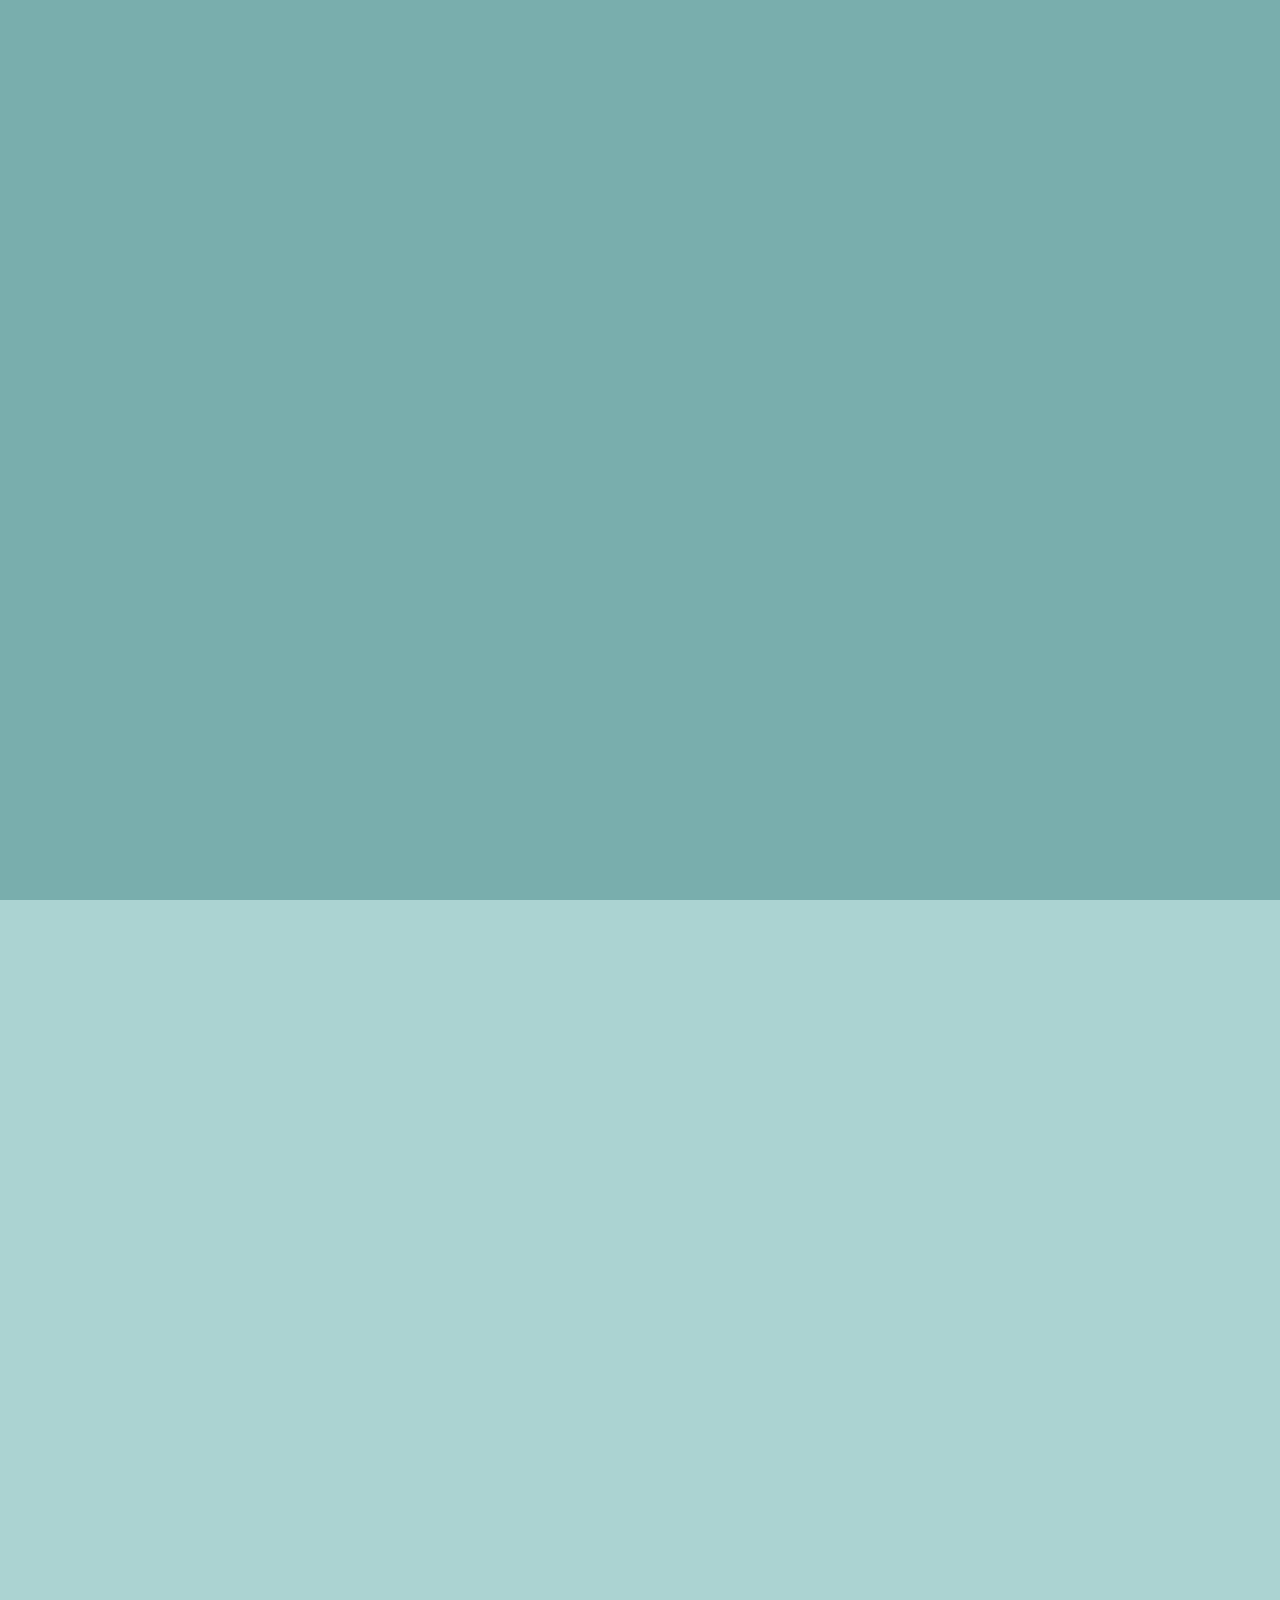
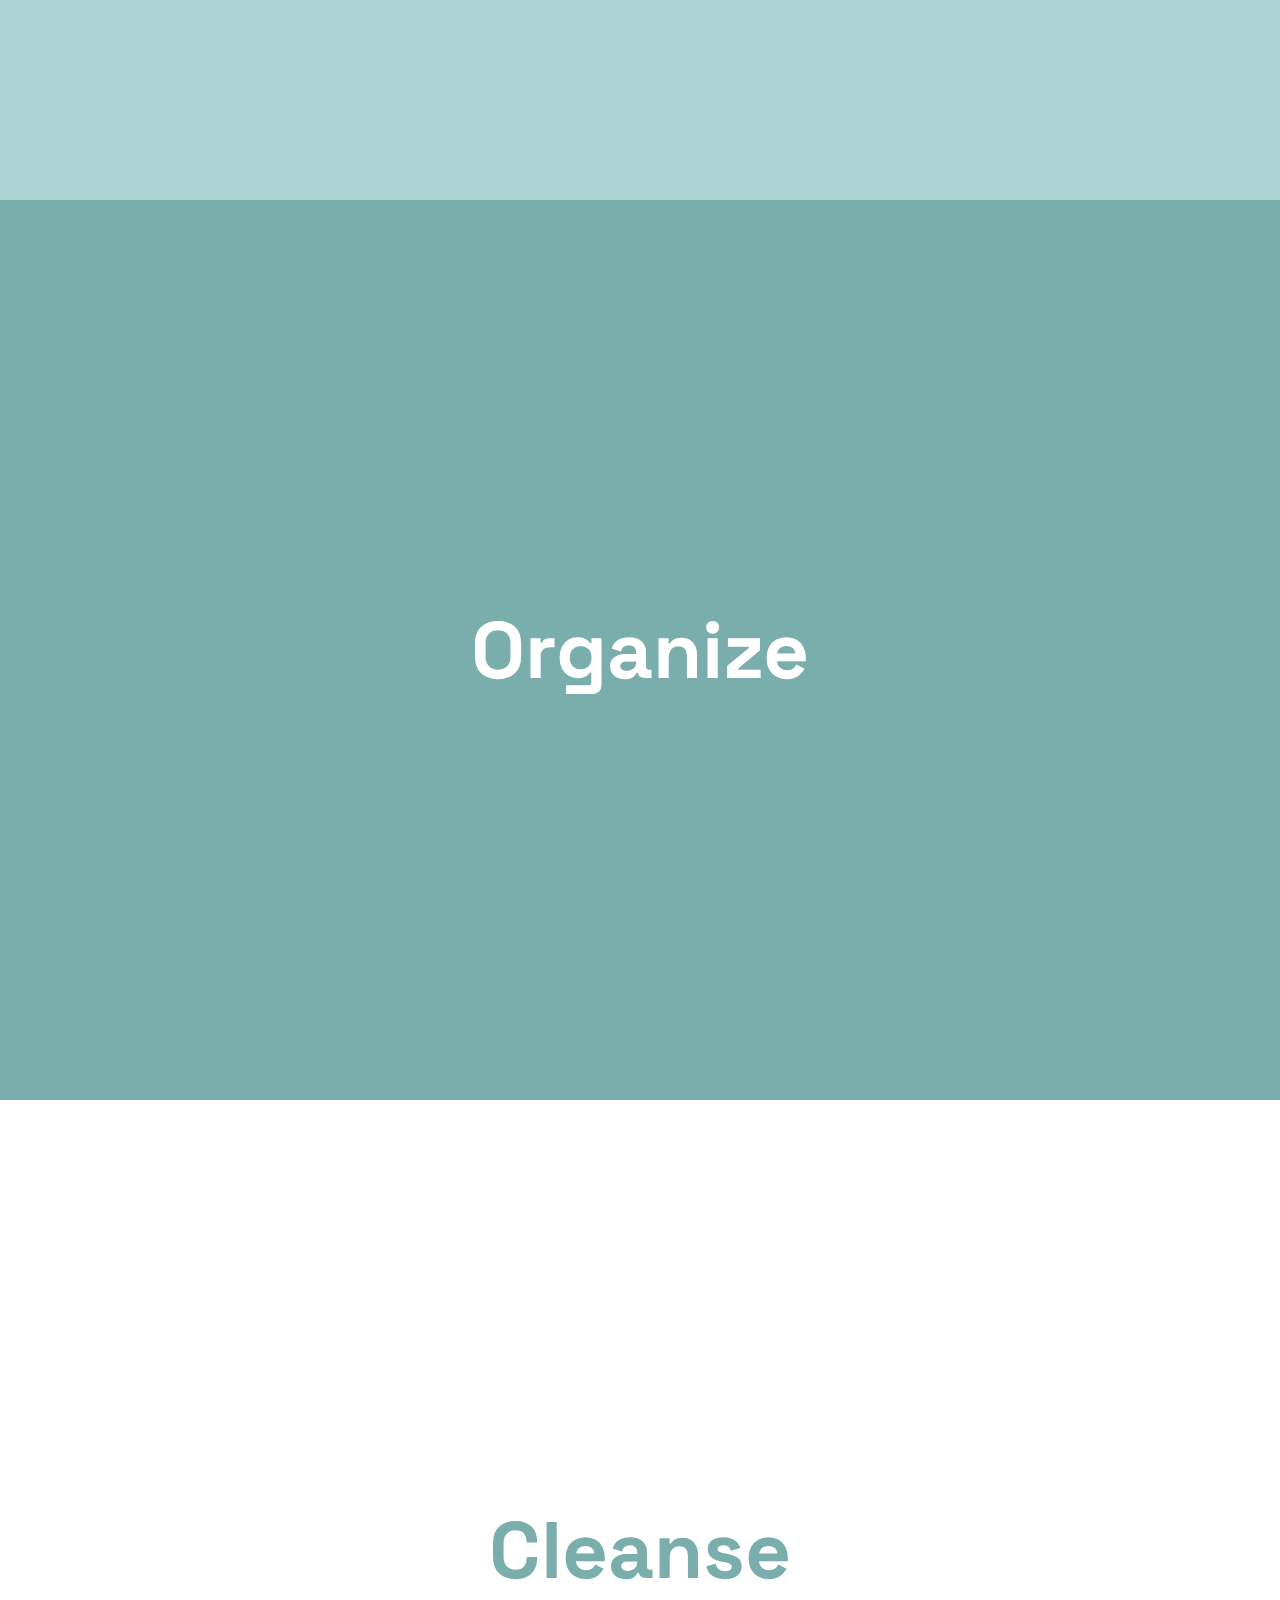
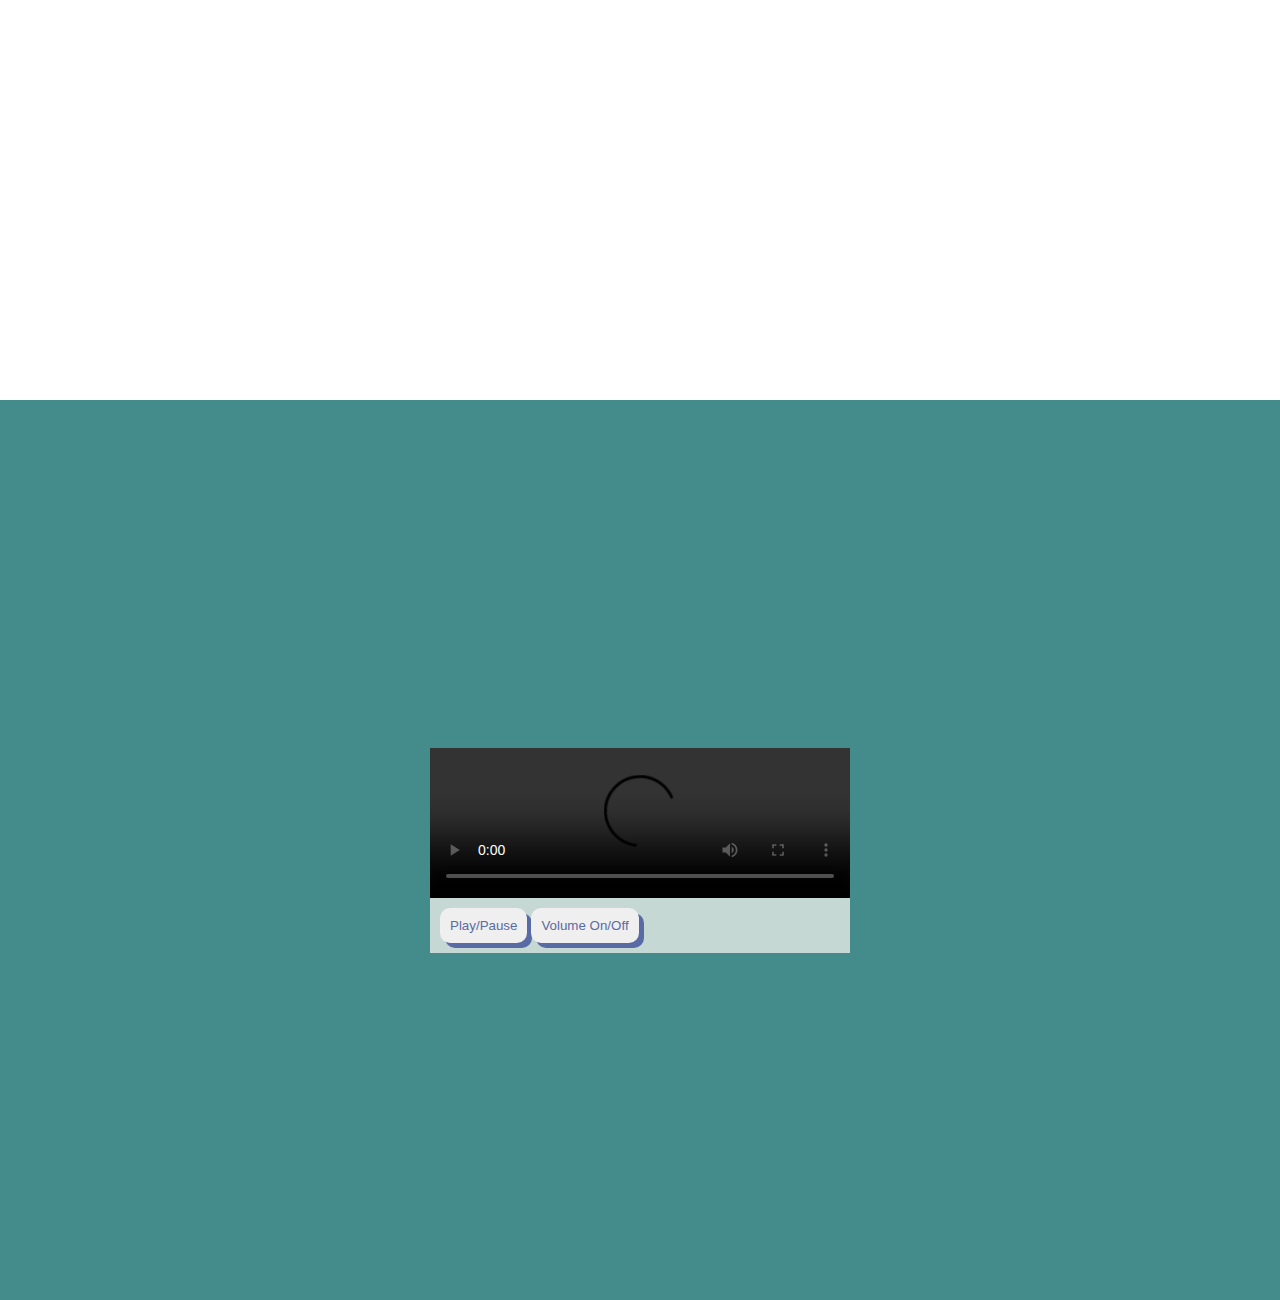
==== index.html @ 94965da5 "Structure code" ====
<html>

<head>

    <meta content="text/html; charset=utf-8" http-equiv="Content-Type">

    <link rel="stylesheet" href="mystyle.css">

    <link rel="preconnect" href="https://fonts.gstatic.com">
    <link href="https://fonts.googleapis.com/css2?family=Space+Grotesk&display=swap" rel="stylesheet">

    <title>Cleaner Space</title>

</head>

<body>

    <main>

        <section class="landing">

            <nav>
                <h1 id="logo">Afloat</h1>
                <ul class="nav-links">
                    <li>Home</li>
                    <li>Contact</li>
                    <li>About</li>
                </ul>
            </nav>

            <h2 class="big-text">Clean Bean</h2>

        </section>

    </main>

    <div class="intro">

        <div class="intro-text">
            <h1 class="hide">
                <span class="text">Small Actions</span>
            </h1>
            <h1 class="hide">
                <span class="text">Big</span>
            </h1>
            <h1 class="hide">
                <span class="text">Changes.</span>
            </h1>
        </div>

    </div>

    <div class="slider"></div>

    <!--div1-->

    <div class="cleaning-d">

        <h2>Cleaning</h2>


    </div>

    <!--div2-->

    <div class="organize-d">

        <h2>Organize</h2>


    </div>

    <!--div3-->

    <div class="cleanse-d">

        <h2>Cleanse</h2>


    </div>


    <!--div4-->

    <div class="declutter-d">

        
        <div class="container">

        <div class="c-video">
            
            <video class="video" id="myVideo" width="600" src="media/Cleaning.mp4"></video>

            <div class="controls">

                <div class="time-bar">

                    <div class="color-line"></div>

                </div>

                <div class="buttons">

                    <button onclick="playPause()">Play/Pause</button>
                    
                      <button id="shutup">Volume On/Off</button>

                    <br>


                </div>


            </div>

        </div>

    </div>



    </div>


    <!--JS-->

    <script src="https://cdnjs.cloudflare.com/ajax/libs/gsap/3.5.1/gsap.min.js" integrity="sha512-IQLehpLoVS4fNzl7IfH8Iowfm5+RiMGtHykgZJl9AWMgqx0AmJ6cRWcB+GaGVtIsnC4voMfm8f2vwtY+6oPjpQ==" crossorigin="anonymous"></script>

    <script src="MyJS.js"></script>
    
    <script src="VideoJS.js"></script>

</body></html>
---- mystyle.css ----
* {
    border: 0;
    padding: 0;
    margin: 0;
}

/*-------------------Divs-------------*/

.cleaning-d {

    display: flex;
    align-items: center;
    justify-content: center;
    font-weight: bold;
    width: 100%;
    height: 100vh;
    background-image: url(media/clean1.jpg);
    background-size: cover;
    background-attachment: fixed;

}

.organize-d {

    display: flex;
    align-items: center;
    justify-content: center;
    font-weight: bold;
    width: 100%;
    height: 100vh;
    background-color: #79AEAD;

}

.declutter-d {

    display: flex;
    align-items: center;
    justify-content: center;
    font-weight: bold;
    height: 100vh;
    background-color: #448C8C;

}

.cleanse-d {

    display: flex;
    align-items: center;
    justify-content: center;
    font-weight: bold;
    width: 100%;
    height: 100vh;
    background-image: url(media/clean2.jpg);
    background-size: cover;
    background-attachment: fixed;

}


.cleanse-d h2 {

    font-size: 80px;
    font-family: 'Space Grotesk', sans-serif;
    color: #79AEAD;
}

.cleaning-d h2 {

    font-size: 80px;
    font-family: 'Space Grotesk', sans-serif;
    color: #79AEAD;
}

.organize-d h2 {

    font-size: 80px;
    font-family: 'Space Grotesk', sans-serif;
    color: #ffffff;
}

/*-------------------LandingPage-------------*/

.landing {

    min-height: 100vh;
    background: url("media/hero.jpg");
    background-size: cover;
    padding: 0rem 5rem;
}

nav {

    display: flex;
    align-items: center;
    justify-content: space-between;
    min-height: 10vh;
}

.nav-links {

    display: flex;
    list-style: none;
    font-family: 'Space Grotesk', sans-serif;
    color: #448C8C;
}

.nav-links li {

    padding-left: 10rem;
    font-size: 1.2rem;

}

#logo {

    font-family: 'Space Grotesk', sans-serif;
    font-weight: lighter;
    font-size: 2rem;
    color: #448C8C;
}

.big-text {

    position: absolute;
    top: 50%;
    left: 30%;
    transform: translate(-50%, -30%);
    font-size: 5rem;
    font-family: 'Space Grotesk', sans-serif;
    color: #448C8C;
}

.intro {

    background: #79AEAD;
    position: fixed;
    top: 0;
    left: 0;
    width: 100%;
    height: 100%;
    display: flex;
    justify-content: center;
    align-items: center;
}

.slider {

    background: #ABD3D2;
    position: fixed;
    top: 0;
    left: 0;
    width: 100%;
    height: 100%;
    transform: translateY(100%);
}

.intro-text {

    color: rgb(233, 233, 233);
    font-family: 'Space Grotesk', sans-serif;
    font-size: 3rem;
}

.hide {
    background: #79AEAD;
    overflow: hidden;
}

.hide span {
    transform: translateY(100%);
    display: inline-block;
}

/*-------------------video-------------*/


.container {

    display: flex;
    background: #FEF8EC;
    justify-content: center;
    align-items: center;
}


.c-video {

    width: 100%;
    max-width: 800px;
    
}

.controls {

    display: flex;
    bottom: 0;
    width: 100%;
    flex-wrap: wrap;
    background: rgba(198, 216, 211, 1);
}

.buttons {
    
    padding: 10px;
    
}

.buttons button {
    
    font-family: ballinger-mono, sans-serif;
    font-weight: 500;
    font-style: normal;
    color: #586BA4;
    padding: 10px;
    border: none;
    border-radius: 10px;
    box-shadow: 5px 5px;
    
}
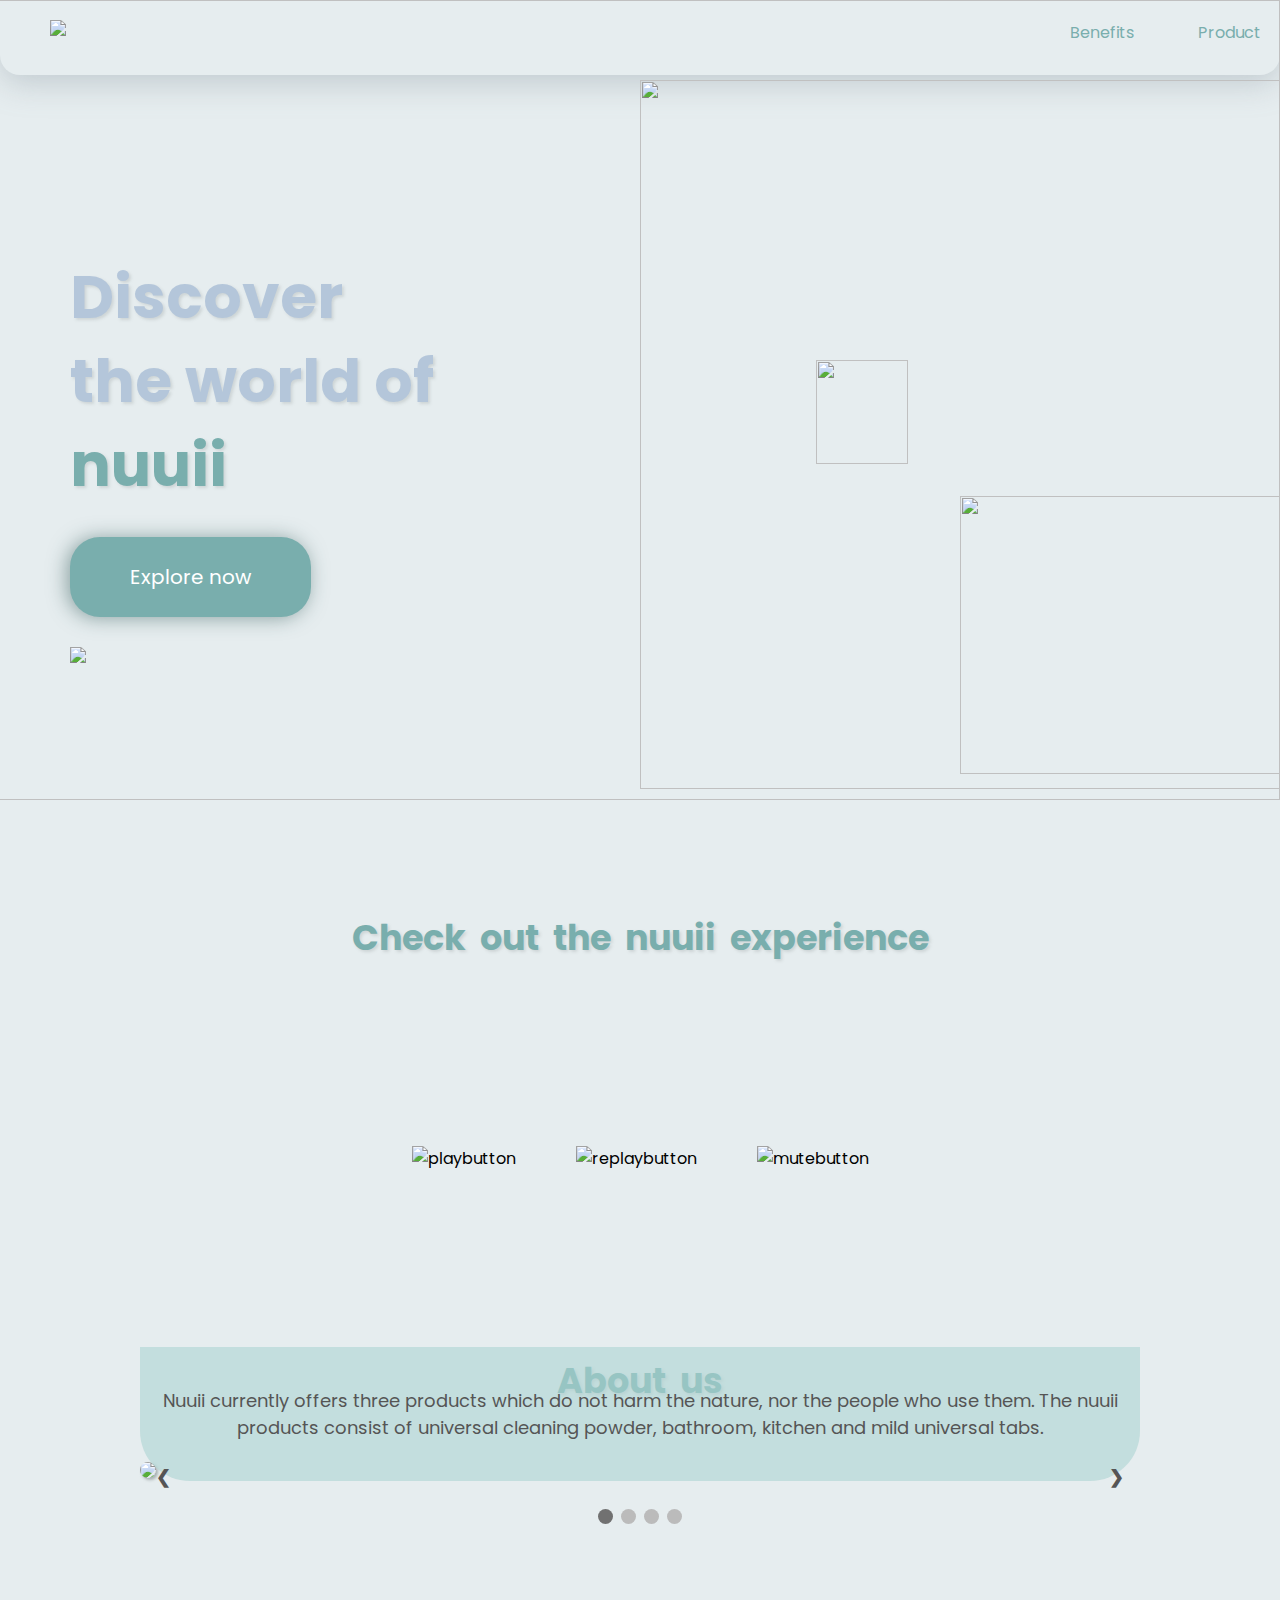
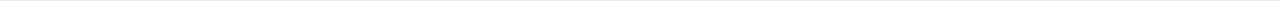
==== commit 6778c9ad: "Add files via upload" ====
--- a/index.html
+++ b/index.html
@@ -1,133 +1,195 @@
-<html>
+<!DOCTYPE HTML>
+<html lang="en">
 
 <head>
 
-    <meta content="text/html; charset=utf-8" http-equiv="Content-Type">
+    <meta name="Description" content="nuuii ...">
+    <meta charset="UTF-8">
 
-    <link rel="stylesheet" href="mystyle.css">
+    <meta name="viewport" content="width=device-width, initial-scale=1.0">
+
+    <title>nuii webdocumentary</title>
+
+    <link rel="icon" type="image/png" href="Media/Logo-circle.png">
+
+    <link rel="stylesheet" href="style.css">
+
+    <!--------------------fonts------------------------>
 
     <link rel="preconnect" href="https://fonts.gstatic.com">
-    <link href="https://fonts.googleapis.com/css2?family=Space+Grotesk&display=swap" rel="stylesheet">
-
-    <title>Cleaner Space</title>
+    <link href="https://fonts.googleapis.com/css2?family=Poppins:wght@100;200;400;600;900&display=swap" rel="stylesheet">
 
 </head>
 
 <body>
 
-    <main>
+    <!--------------------Kenia'sCode------------------------>
 
-        <section class="landing">
+    <nav class="box">
 
-            <nav>
-                <h1 id="logo">Afloat</h1>
-                <ul class="nav-links">
-                    <li>Home</li>
-                    <li>Contact</li>
-                    <li>About</li>
-                </ul>
-            </nav>
+        <ul>
 
-            <h2 class="big-text">Clean Bean</h2>
+            <li><a class="menu" href="">Benefits</a></li>
+            <li><a class="menu" href="">Product</a></li>
+            <li><a class="menu" href="">Our Video</a></li>
 
-        </section>
+        </ul>
 
-    </main>
-
-    <div class="intro">
-
-        <div class="intro-text">
-            <h1 class="hide">
-                <span class="text">Small Actions</span>
-            </h1>
-            <h1 class="hide">
-                <span class="text">Big</span>
-            </h1>
-            <h1 class="hide">
-                <span class="text">Changes.</span>
-            </h1>
-        </div>
-
-    </div>
-
-    <div class="slider"></div>
-
-    <!--div1-->
-
-    <div class="cleaning-d">
-
-        <h2>Cleaning</h2>
+        <img class="logo" src="Media/Logonuuii.png">
 
 
-    </div>
+    </nav>
 
-    <!--div2-->
+    <section class="homepage">
 
-    <div class="organize-d">
+        <div class="text-banner">
 
-        <h2>Organize</h2>
+            <h1 class="h1-text-hp">Discover the
+                world of <span class="nuuii-hp">nuuii</span></h1>
 
+            <div class="button-banner">
 
-    </div>
-
-    <!--div3-->
-
-    <div class="cleanse-d">
-
-        <h2>Cleanse</h2>
-
-
-    </div>
-
-
-    <!--div4-->
-
-    <div class="declutter-d">
-
-        
-        <div class="container">
-
-        <div class="c-video">
-            
-            <video class="video" id="myVideo" width="600" src="media/Cleaning.mp4"></video>
-
-            <div class="controls">
-
-                <div class="time-bar">
-
-                    <div class="color-line"></div>
-
-                </div>
-
-                <div class="buttons">
-
-                    <button onclick="playPause()">Play/Pause</button>
-                    
-                      <button id="shutup">Volume On/Off</button>
-
-                    <br>
-
-
-                </div>
-
+                <button class="button-hp">Explore now</button>
 
             </div>
 
+            <img class="arrows-hp" src="Media/Arrows.png">
+
         </div>
 
-    </div>
+        <!----------Intro------------>
 
 
 
-    </div>
+        <!----------Intro------------>
+
+        <div class="illustration-hp">
+
+            <img class="landscape-hp" src="Media/Landscape.png">
+
+            <img class="truck" src="Media/Truck.png">
+            <img class="trees" src="Media/Trees.png">
+            <img class="clouds" src="Media/Clouds.png">
+
+        </div>
+
+    </section>
 
 
-    <!--JS-->
+    <!--------------------Kenia'sCode------------------------>
 
-    <script src="https://cdnjs.cloudflare.com/ajax/libs/gsap/3.5.1/gsap.min.js" integrity="sha512-IQLehpLoVS4fNzl7IfH8Iowfm5+RiMGtHykgZJl9AWMgqx0AmJ6cRWcB+GaGVtIsnC4voMfm8f2vwtY+6oPjpQ==" crossorigin="anonymous"></script>
+    <!------Olga's Code----->
 
-    <script src="MyJS.js"></script>
+    <section class="homepage">
+
+        <div class="ovid">
+            <p class="o_text">Check out the nuuii experience</p>
+            <video id="myVideo" width="800" class="o_vid">
+                <source src="Media/finalvid.mp4" type="video/mp4">
+            </video>
+        </div>
+
+        <div class="o_buttons">
+            <img src="Media/play.png" alt="playbutton" id="oplay" class="o_button">
+            <img src="Media/replay.png" alt="replaybutton" id="oreplay" class="o_button">
+            <img src="Media/speaker.png" alt="mutebutton" id="omute" class="o_button">
+        </div>
+
+    </section>
+
+    <!------Olga's Code----->
+
+    <!------Ieva's Code------->
     
-    <script src="VideoJS.js"></script>
+    <h1 class="i_heading"> About us</h1>
 
-</body></html>+    <div class="slideshow-container">
+
+        <div class="mySlides fade">
+            <img class="slide" src="Media/slide1.jpg" style="width:100%">
+            <div class="text">Nuuii currently offers three products which do not harm the nature, nor the people who use them. The nuuii products consist of universal cleaning powder, bathroom, kitchen and mild universal tabs.</div>
+        </div>
+
+        <div class="mySlides fade">
+            <img class="slide" src="Media/slide2.jpg" style="width:100%">
+            <div class="text">All of our cleaning products are developed without unnecessary and harmful chemicals and contain ingredients from Danish and local suppliers as much as possible.</div>
+        </div>
+
+        <div class="mySlides fade">
+            <img class="slide" src="Media/slide3.jpg" style="width:100%">
+            <div class="text"> The products are made without water; therefore, they are packed in paper which is produced in Denmark without any harm chemicals. As they don’t contain any water, our products are very small and easy to ship.</div>
+        </div>
+
+            <div class="mySlides fade">
+                <img class="slide" src="Media/slide4.jpg" style="width:100%">
+                <div class="text"> At nuuii we are currently working with four world goals: Responsible consumption and production, Climate action, Life in the sea and Life on land. Our main goal is to protect the environment and to encourage the &nbsp&nbsp&nbsp&nbsp&nbsp use of products which protect nature.
+
+                </div>
+            </div>
+    
+
+            <a class="prev" onclick="plusSlides(-1)">&#10094;</a>
+            <a class="next" onclick="plusSlides(1)">&#10095;</a>
+
+        </div>
+        <br>
+
+        <div class="dot_style" style="text-align:center">
+            <span class="dot" onclick="currentSlide(1)"></span>
+            <span class="dot" onclick="currentSlide(2)"></span>
+            <span class="dot" onclick="currentSlide(3)"></span>
+            <span class="dot" onclick="currentSlide(4)"></span>
+        </div>
+
+
+
+        <!------Ieva's Code------->
+
+        <script src="https://cdnjs.cloudflare.com/ajax/libs/parallax/3.1.0/parallax.min.js"></script>
+
+        <script src="JS.js"></script>
+    
+<!--    Ieva's code-->
+
+        <script>
+            var slideIndex = 1;
+            showSlides(slideIndex);
+
+            function plusSlides(n) {
+                showSlides(slideIndex += n);
+            }
+
+            function currentSlide(n) {
+                showSlides(slideIndex = n);
+            }
+
+            function showSlides(n) {
+                var i;
+                var slides = document.getElementsByClassName("mySlides");
+                var dots = document.getElementsByClassName("dot");
+                if (n > slides.length) {
+                    slideIndex = 1
+                }
+                if (n < 1) {
+                    slideIndex = slides.length
+                }
+                for (i = 0; i < slides.length; i++) {
+                    slides[i].style.display = "none";
+                }
+                for (i = 0; i < dots.length; i++) {
+                    dots[i].className = dots[i].className.replace(" active", "");
+                }
+                slides[slideIndex - 1].style.display = "block";
+                dots[slideIndex - 1].className += " active";
+            }
+
+        </script>
+<!--    Ieva's code-->
+
+
+
+
+</body>
+
+
+</html>
--- a/style.css
+++ b/style.css
@@ -0,0 +1,517 @@
+* {
+
+    margin: 0;
+    padding: 0;
+}
+
+/*--------------------Kenia'sCode------------------------*/
+
+body {
+
+    background-color: rgba(129, 167, 177, 0.2);
+    font-family: 'Poppins', sans-serif;
+
+}
+
+
+nav {
+
+    background: rgba(129, 167, 177, 0);
+    box-shadow: 0 8px 32px 0 rgba(131, 143, 155, 0.37);
+    border-bottom-left-radius: 20px;
+    border-bottom-right-radius: 20px;
+    border: 0px solid rgba(255, 255, 255, 0.5);
+    font-weight: 400;
+}
+
+ul {
+
+    list-style: none;
+
+}
+
+li {
+
+    display: inline-block;
+    margin: 30px;
+    margin-top: 20px;
+}
+
+nav .menu {
+
+    text-decoration: none;
+    color: #79AEAD;
+    position: relative;
+    left: 1040px;
+}
+
+nav .logo {
+
+    position: absolute;
+    top: 20px;
+    left: 50px;
+    width: 80px;
+
+}
+
+.text-banner {
+
+    color: #B4C6DA;
+    width: 35%;
+    float: left;
+    margin-top: 130px;
+
+
+}
+
+.h1-text-hp {
+
+    font-size: 60px;
+    margin: 0 0 20px;
+    line-height: 1.4;
+    color: #B4C6DA;
+    margin-left: 70px;
+    margin-top: 50px;
+    text-shadow: 2px 2px 3px rgba(134, 144, 144, 0.25);
+
+}
+
+.nuuii-hp {
+
+    color: #79AEAD;
+}
+
+.button-hp {
+
+    border: 0;
+    border-radius: 30px;
+    padding: 25px 60px;
+    margin-top: 10px;
+    cursor: pointer;
+    color: #ffffff;
+    background-color: #79AEAD;
+    font-family: 'Poppins', sans-serif;
+    margin-left: 70px;
+    font-size: 20px;
+    box-shadow: -3px 1px 19px 0px rgba(48, 87, 85, 0.5);
+}
+
+.arrows-hp {
+
+    margin-left: 70px;
+    margin-top: 30px;
+
+}
+
+.arrows-hp {
+
+    -webkit-animation: mover 1s infinite alternate;
+    animation: mover 1s infinite alternate;
+}
+
+.arrows-hp {
+    -webkit-animation: mover 1s infinite alternate;
+    animation: mover 1s infinite alternate;
+}
+
+@-webkit-keyframes mover {
+    0% {
+        transform: translateY(0);
+    }
+
+    100% {
+        transform: translateY(-10px);
+    }
+}
+
+@keyframes mover {
+    0% {
+        transform: translateY(0);
+    }
+
+    100% {
+        transform: translateY(-10px);
+    }
+}
+
+
+
+
+.landscape-hp {
+
+    float: right;
+    height: 800px;
+    width: 1340px;
+    position: absolute;
+    right: 0px;
+    top: .3px;
+
+}
+
+.landscape-hp img {
+
+    max-width: 100%;
+}
+
+.truck {
+
+    z-index: 1000;
+    position: absolute;
+    width: 379px;
+    height: 278px;
+    top: 31rem;
+    left: 60rem;
+}
+
+.trees {
+
+    z-index: 1000;
+    position: absolute;
+    width: 92px;
+    height: 104px;
+    top: 22.5rem;
+    left: 51rem;
+
+}
+
+.clouds {
+
+    z-index: 1000;
+    position: absolute;
+    width: 752px;
+    height: 709px;
+    top: 5rem;
+    left: 40rem;
+
+}
+
+
+/*-----Olga's Code----*/
+
+.homepage {
+    display: flex;
+    flex-direction: column;
+    margin-bottom: 10rem;
+}  
+
+.ovid {
+    align-content: center;
+    justify-content: center;
+    margin: 0 auto;
+    margin-top: 5rem;
+}
+
+.o_text {
+    color: #79AEAD;
+    font-size: 35px;
+    text-shadow: 2px 2px 3px rgba(134, 144, 144, 0.25);
+    font-weight: 610;
+    text-align: center;
+    line-height: 2;
+    word-spacing: 7px;
+}
+
+.o_vid {
+    border-radius: 50px; 
+}
+
+.o_buttons {
+    display: flex;
+    flex: row;
+    align-content: center;
+    justify-content: center;
+    margin: 0 auto;
+    margin-top: 1rem;
+}
+
+.o_button {
+    height: 40px;
+    margin-left: 30px;
+    margin-right: 30px;
+}
+
+
+/*----Olga's Code----*/
+
+/*---Ieva's code-----*/
+
+.i_heading {
+   color: #79AEAD;
+    font-size: 35px;
+    text-shadow: 2px 2px 3px rgba(134, 144, 144, 0.25);
+    font-weight: 610;
+    text-align: center;
+    line-height: 2;
+    word-spacing: 7px;
+    margin-bottom: 40px;
+}
+
+.mySlides {display: none}
+img {vertical-align: middle;}
+
+
+.slideshow-container {
+  max-width: 1000px;
+  position: relative;
+  margin: auto;
+}
+
+.slide {
+    border-radius: 50px;
+      box-shadow: 2px 2px 3px rgba(134, 144, 144, 0.65);
+}
+
+.prev, .next {
+  cursor: pointer;
+  position: absolute;
+  top: 50%;
+  width: auto;
+  padding: 16px;
+  margin-top: -22px;
+  color: #555555;
+  font-weight: bold;
+  font-size: 18px;
+  transition: 0.6s ease;
+  border-radius: 0 3px 3px 0;
+  user-select: none;
+}
+
+
+.next {
+  right: 0;
+  border-radius: 3px 0 0 3px;
+}
+
+
+.prev:hover, .next:hover {
+  background-color: #ABD3D2;
+}
+
+.text {
+  color: #555555;
+  font-size: 18px;
+  padding: 40px 0;
+  position: absolute;
+  bottom: 0px;
+  width: 100%;
+  text-align: center;
+  background-color: rgba(171, 211, 210, 0.6);
+  border-bottom-left-radius: 50px;
+  border-bottom-right-radius: 50px;
+  
+}
+
+.dot_style {
+    padding-bottom: 70px;
+}
+
+.dot {
+  cursor: pointer;
+  height: 15px;
+  width: 15px;
+  margin: 0 2px;
+  background-color: #bbb;
+  border-radius: 50%;
+  display: inline-block;
+  transition: background-color 0.6s ease;
+}
+
+.active, .dot:hover {
+  background-color: #717171;
+}
+
+.fade {
+  -webkit-animation-name: fade;
+  -webkit-animation-duration: 1.5s;
+  animation-name: fade;
+  animation-duration: 1.5s;
+}
+
+@-webkit-keyframes fade {
+  from {opacity: .4} 
+  to {opacity: 1}
+}
+
+@keyframes fade {
+  from {opacity: .4} 
+  to {opacity: 1}
+}
+
+
+/*---Ieva's code-----*/
+
+/*-------Responsive----------*/
+
+@media screen and (min-width: 1600px) {
+
+    nav .menu {
+
+        text-decoration: none;
+        color: #79AEAD;
+        position: relative;
+        left: 1150px;
+    }
+
+    nav .logo {
+
+        position: absolute;
+        top: 15px;
+        left: 90px;
+        width: 90px;
+        
+    }
+    
+    .truck {
+
+    z-index: 1000;
+    position: absolute;
+    width: 379px;
+    height: 278px;
+    top: 31rem;
+    left: 70rem;
+}
+    
+    .trees {
+
+    z-index: 1000;
+    position: absolute;
+    width: 92px;
+    height: 104px;
+    top: 22.7rem;
+    left: 60rem;
+
+}
+    
+    .clouds {
+
+    z-index: 1000;
+    position: absolute;
+    width: 752px;
+    height: 709px;
+    top: 5rem;
+    left: 40rem;
+
+}
+
+}
+
+
+@media screen and (min-width: 1700px) {
+
+    nav .menu {
+
+        text-decoration: none;
+        color: #79AEAD;
+        position: relative;
+        left: 1300px;
+    }
+
+    nav .logo {
+
+        position: absolute;
+        top: 15px;
+        left: 90px;
+        width: 90px;
+        
+    }
+    
+    .truck {
+
+    z-index: 1000;
+    position: absolute;
+    width: 379px;
+    height: 278px;
+    top: 31rem;
+    left: 80rem;
+}
+    
+    .trees {
+
+    z-index: 1000;
+    position: absolute;
+    width: 92px;
+    height: 104px;
+    top: 22.5rem;
+    left: 70rem;
+
+}
+    
+    .clouds {
+
+    z-index: 1000;
+    position: absolute;
+    width: 752px;
+    height: 709px;
+    top: 5rem;
+    left: 50rem;
+
+}
+
+}
+
+@media screen and (min-width: 1900px) {
+
+    nav .menu {
+
+        text-decoration: none;
+        color: #79AEAD;
+        position: relative;
+        left: 1500px;
+    }
+
+    nav .logo {
+
+        position: absolute;
+        top: 15px;
+        left: 90px;
+        width: 90px;
+        
+    }
+    
+    .truck {
+
+    z-index: 1000;
+    position: absolute;
+    width: 379px;
+    height: 278px;
+    top: 31rem;
+    left: 90rem;
+}
+    
+    .trees {
+
+    z-index: 1000;
+    position: absolute;
+    width: 92px;
+    height: 104px;
+    top: 22.7rem;
+    left: 80rem;
+
+}
+    
+    .clouds {
+
+    z-index: 1000;
+    position: absolute;
+    width: 752px;
+    height: 709px;
+    top: 5rem;
+    left: 62rem;
+
+}
+
+}
+
+/*--------------------Kenia'sCode------------------------*/
+
+/*-----Olga's Code----*/
+
+
+
+/*----Olga's Code----*/
+
+/*----Ieva's code----*/
+@media only screen and (max-width: 300px) {
+  .prev, .next,.text {font-size: 11px}
+}
+/*----Ieva's code----*/
